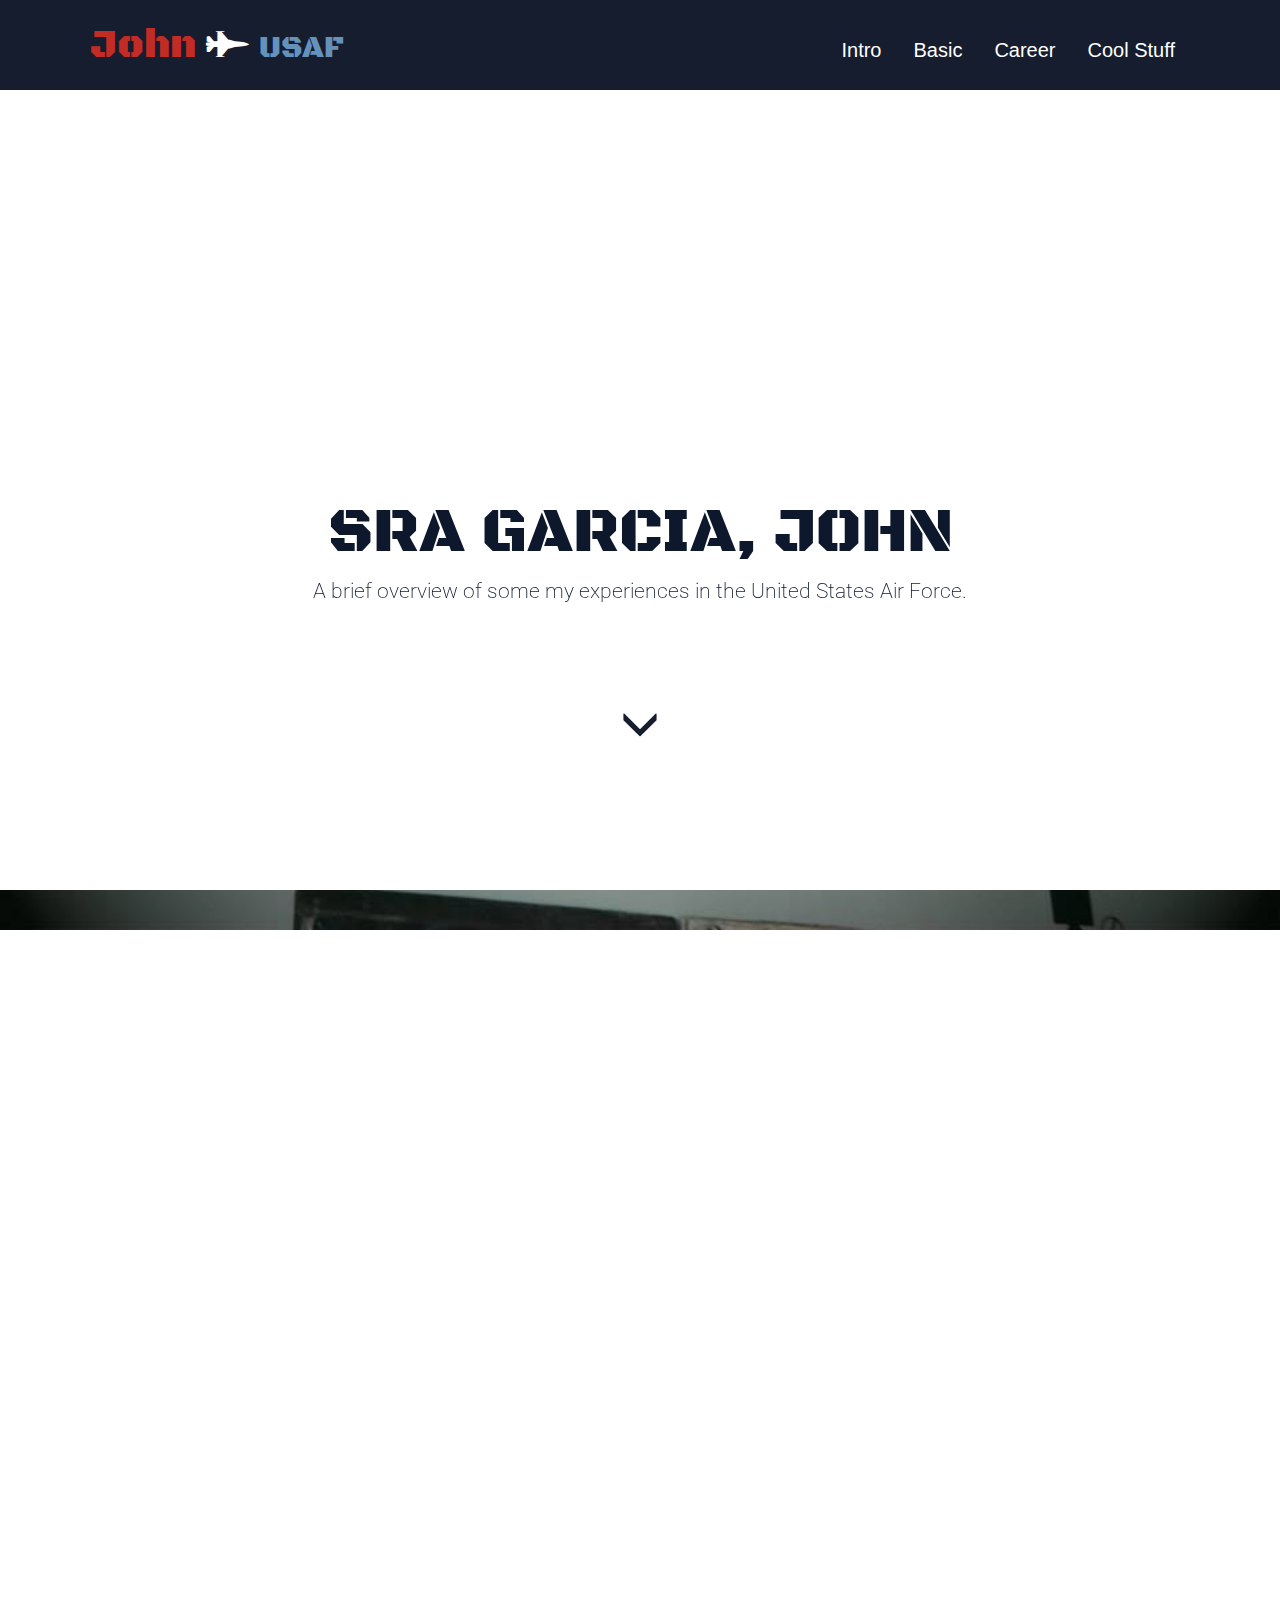
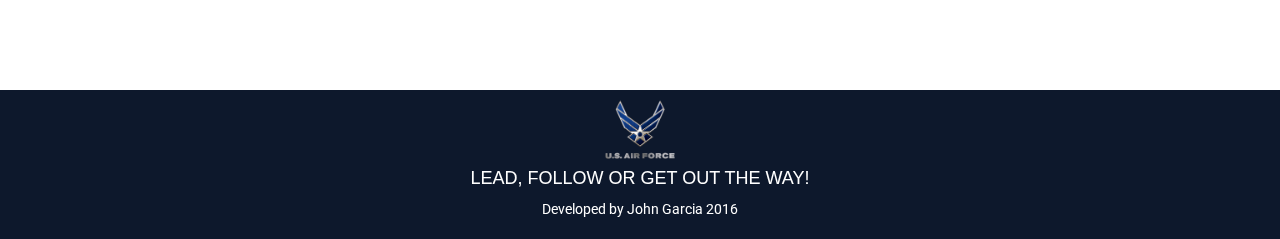
==== index.html @ c0522e44 "Added video background to jumbotron & cropped image" ====
<!DOCTYPE html>
<html lang="en">
<head>
	<meta charset="utf-8">
	<meta http-equiv="X-UA-Compatible" content="IE=edge">
	<meta name="viewport" content="width=device-width, initial-scale=1">
	<title>John In The Air Force</title>
	<!-- Bootstrap -->
	<link href="https://maxcdn.bootstrapcdn.com/bootstrap/3.3.7/css/bootstrap.min.css" rel="stylesheet">
	<!-- Font Awesome CDN -->
	<link href="https://maxcdn.bootstrapcdn.com/font-awesome/4.6.3/css/font-awesome.min.css" rel="stylesheet">
	<!-- animate.css -->
	<link href="https://cdnjs.cloudflare.com/ajax/libs/animate.css/3.5.2/animate.min.css" rel="stylesheet">
	<!-- Custom StyleSheet -->
	<link href="style.css" rel="stylesheet">
	<!-- HTML5 shim and Respond.js for IE8 support of HTML5 elements and media queries -->
	<!-- WARNING: Respond.js doesn't work if you view the page via file:// -->
	<!--[if lt IE 9]>
      <script src="https://oss.maxcdn.com/html5shiv/3.7.3/html5shiv.min.js"></script>
      <script src="https://oss.maxcdn.com/respond/1.4.2/respond.min.js"></script>
    <![endif]-->
</head>
<body>
	<div class="parallax" id="intro-section">
		<div style="position: fixed; z-index: -99; width: 100%; height:100%; overflow: hidden;" >
			<video width="100%" height="100%" autoplay loop muted>
			  <source src="video/Warthog2.mp4" type="video/mp4">
			Your browser does not support the video tag.
			</video>
		</div>
		<div class="overlay">
			<div class="header-bkd navbar-fixed-top">
				<div class="container">
					<div class="header clearfix">
						<nav class="clearfix">
							<button type="button" class="navbar-toggle collapsed" data-toggle="collapse" data-target="#navbar" aria-expanded="false" aria-controls="navbar"> <span class="sr-only">Toggle navigation</span> <span class="icon-bar"></span> <span class="icon-bar"></span> <span class="icon-bar"></span> </button>
							<h1 class="pull-left"> John<span style="color: white;"> <i class="fa fa-fighter-jet makeItFly animated" aria-hidden="true"></i> </span><span style="font-size: 30px; color:#6592bb; ">USAF</span></h1>
							<div class="navbar-collapse collapse" id="navbar">
								<ul class="nav nav-pills pull-right">
									<li role="presentation"><a href="#">Intro</a></li>
									<li role="presentation"><a href="#section-one">Basic</a></li>
									<li role="presentation"><a href="#section-two">Career</a></li>
									<li role="presentation"><a href="#section-three">Cool Stuff</a></li>
								</ul>
							</div>
						</nav>
					</div>
				</div>
			</div>
			<!--header-->
			<div class="jumbotron animated fadeIn">
				<div class="inner-content">
					<div class="profile"></div>
					<h1>SRA GARCIA, JOHN</h1>
					<p class="lead">A brief overview of some my experiences in the United States Air Force.</p>
				</div> 
			</div>
			<div class="col-sm-12 scroll-down"> <a href="#section-one"><i class="glyphicon glyphicon-menu-down blue" aria-hidden="true"></i></a></div>
			<!--container-->
		</div>
	</div>
	<!-- #intro-section -->
	<div class="parallax section" id="section-one">
		<div class="container vertical-center">
			<div class="row animated" id="row1">
				<div class="col-xs-12 col-sm-6 col-lg-6 text-pop"> <i class="fa fa-star " aria-hidden="true"></i>
					<h2>Basic Training</h2>
					<p class="lead">"It doesn't get better, you do"</p>
					<p class="lead">Basic training taught me a lot of things. How to lead, how to follow and how to walk really fast past my instructors during lunch time. Out of everything I learned in basic training my major take away was this:
						<br>
						<br><strong> Much like the rest of life, things never get easier. You just get better at doing them.</strong>
						<br> </p>
				</div>
				<div class=" col-xs-12 col-sm-6">
					<div id="myCarousel" class="carousel slide" data-ride="carousel">
						<!-- Indicators -->
						<ol class="carousel-indicators">
							<li data-target="#myCarousel" data-slide-to="0" class="active"></li>
							<li data-target="#myCarousel" data-slide-to="1"></li>
							<li data-target="#myCarousel" data-slide-to="2"></li>
						</ol>
						<!-- Wrapper for slides -->
						<div class="carousel-inner" role="listbox">
							<div class="item active"> <img src="img/basic_grad.jpg" alt="bt-pic1"> </div>
							<div class="item"> <img src="img/basic-training.jpg" alt="bt-pic2"> </div>
							<div class="item"> <img src="img/JohnnyInTheJetSon.jpg" alt="bt-pic3"> </div>
						</div>
						<!-- Left and right controls -->
						<a class="left carousel-control" href="#myCarousel" role="button" data-slide="prev"> <span class="glyphicon glyphicon-chevron-left" aria-hidden="true"></span> <span class="sr-only">Previous</span> </a>
						<a class="right carousel-control" href="#myCarousel" role="button" data-slide="next"> <span class="glyphicon glyphicon-chevron-right" aria-hidden="true"></span> <span class="sr-only">Next</span> </a>
					</div>
				</div>
			</div>
		</div>
	</div>
	<!-- #section-one -->
	<div class="parallax section1" id="section-two">
		<div class="container vertical-center">
			<div class="row animated" id="row2">
				<div class=" col-xs-12 col-sm-6 col-lg-6 text-pop">
					<div><i class="fa fa-star " aria-hidden="true"></i><i class="fa fa-star " aria-hidden="true"></i></div>
					<h2>Career</h2>
					<p class="lead">Avionics Technician</p>
					<p class="lead">I told my recruiter, "Just put me in a field with computers" Apparently he took that as, "Just put me in the fucking desert pushing around 200 lbs tool cart".
						<br> Joking aside, I did end up working with computers on the most bad ass airplane I have ever seen.
						<br> </p>
				</div>
				<div class=" col-xs-12 col-sm-6">
					<div id="myCarousel2" class="carousel slide" data-ride="carousel">
						<!-- Indicators -->
						<ol class="carousel-indicators">
							<li data-target="#myCarousel2" data-slide-to="0" class="active"></li>
							<li data-target="#myCarousel2" data-slide-to="1"></li>
						</ol>
						<!-- Wrapper for slides -->
						<div class="carousel-inner" role="listbox">
							<div class="item active"> <img src="img/TopOfA10.JPG" alt="top of plane"> </div>
							<div class="item"> <img src="img/In-shop.jpg" alt="hanging out"> </div>
						</div>
						<!-- Left and right controls -->
						<a class="left carousel-control" href="#myCarousel2" role="button" data-slide="prev"> <span class="glyphicon glyphicon-chevron-left" aria-hidden="true"></span> <span class="sr-only">Previous</span> </a>
						<a class="right carousel-control" href="#myCarousel2" role="button" data-slide="next"> <span class="glyphicon glyphicon-chevron-right" aria-hidden="true"></span> <span class="sr-only">Next</span> </a>
					</div>
				</div>
			</div>
		</div>
	</div>
	<!-- #section-two -->
	<div class="parallax section2" id="section-three">
		<div class="container vertical-center">
			<div class="row animated" id="row3">
				<div class="col-xs-12 col-sm-6 text-pop">
					<div><i class="fa fa-star " aria-hidden="true"></i><i class="fa fa-star " aria-hidden="true"></i><i class="fa fa-star " aria-hidden="true"></i></div>
					<h2>Cool Stuff I Did</h2>
					<p class="lead">The Artistic Technician</p>
					<p class="lead">I spent most of my life pre-military drawing pictures and not listening to my teachers, I was all to happy to lend my artist touch to the squadron.
						<br> </p>
				</div>
				<div class=" col-xs-12 col-sm-6">
					<div id="myCarousel3" class="carousel slide" data-ride="carousel">
						<!-- Indicators -->
						<ol class="carousel-indicators">
							<li data-target="#myCarousel3" data-slide-to="0" class="active"></li>
							<li data-target="#myCarousel3" data-slide-to="1"></li>
						</ol>
						<!-- Wrapper for slides -->
						<div class="carousel-inner" role="listbox">
							<div class="item"> <img src="img/Unit%20Logo.jpg" alt="sqdrn logo"> </div>
							<div class="item active"> <img src="img/Squadron_Art.jpg" alt="squadron art"> </div>
							<div class="item"> <img src="img/Cgosms_2014-03-2406-34-49.jpg" alt="Avionics Mario"> </div>
						</div>
						<!-- Left and right controls -->
						<a class="left carousel-control" href="#myCarousel3" role="button" data-slide="prev"> <span class="glyphicon glyphicon-chevron-left" aria-hidden="true"></span> <span class="sr-only">Previous</span> </a>
						<a class="right carousel-control" href="#myCarousel3" role="button" data-slide="next"> <span class="glyphicon glyphicon-chevron-right" aria-hidden="true"></span> <span class="sr-only">Next</span> </a>
					</div>
				</div>
			</div>
		</div>
	</div>
	<!-- #section-two -->
	<footer>
		<div class="container">
			<div class="row">
				<div class="col-sm-12"> <img class="logo-img" src="img/USAF_logo.png" alt="Air Force Logo">
					<h4>LEAD, FOLLOW OR GET OUT THE WAY!</h4>
					<p>Developed by John Garcia 2016</p>
				</div>
			</div>
		</div>
	</footer>
	<!-- jQuery (necessary for Bootstrap's JavaScript plugins) -->
	<script src="https://ajax.googleapis.com/ajax/libs/jquery/1.12.4/jquery.min.js"></script>
	<!-- Include all compiled plugins (below), or include individual files as needed -->
	<script src="https://maxcdn.bootstrapcdn.com/bootstrap/3.3.7/js/bootstrap.min.js"></script>
	<!-- Animation Javascript -->
	<script src="js/animations.js"></script>
</body>
</html>
---- style.css ----
/* color scheme

Blue: #0d182c
Light Blue:
White:


*/

@import url(https://fonts.googleapis.com/css?family=Black+Ops+One);
@import url('https://fonts.googleapis.com/css?family=Roboto');
body {
	margin-top: 90px;
}

h1,
h2,
h3 {
	font-family: 'Black Ops One', cursive;
}

p {
	font-family: 'Roboto', sans-serif;
}

nav {
	margin: 20px 0 10px 0;
	font-size: 20px;
}

.nav>li {
	position: relative;
	display: block;
	line-height: 40px;
	text-align: center;
}

a {
	color: #ffffff;
}

a .fa{
	color: #0d182c;
}

.nav-pills>li.active>a,
.nav-pills>li.active>a:focus,
.nav-pills>li.active>a:hover {
	color: #fff;
	background-color: #0d182c;
}

.navbar-toggle {
	background-color: #6592bb;
	position: absolute;
	top: 10px;
	right: 10px;
}

.navbar-toggle .icon-bar {
	background-color: white;
}

.text-pop {
	background-color: rgba(255, 255, 255, 0.49);
	color: #0d182c;
	animation-duration: 2s;
  	animation-delay: 1s;
}

.header-bkd {
	background-color: #151d2f;
}

.header {
	padding: 0 20px;
}

.header h1 {
	line-height: 50px;
	font-size: 40px;
	font-family: 'Black Ops One', cursive;
	color: #c32b25;
	margin: 0;
}

.logo-img {
	width: 70px;
}

.fa-star {
	font-size: 40px;
	margin-top: 15px;
	margin-left: 5px;
}

.vertical-center {
	min-height: 100%;
	/* Fallback for browsers do NOT support vh unit */
	display: flex;
	align-items: center;
}

.overlay {
	background-color: rgba(255, 255, 255, 0.59);
	height: 800px;
}



#section-one {
	background-image: url(img/JohnnyInTheJetSon.jpg);
}

#section-two {
	background-image: url(img/TopOfA10.JPG);
}

#section-three {
	background-image: url(img/A-10%20crew.jpg);
}
.blue{
	color: #151d2f;
}
.parallax {
	background-position: center;
	background-repeat: no-repeat;
	background-size: cover;
	background-attachment: fixed;
	height: 800px;
}

.jumbotron {
	background-color: transparent;
	text-align: center;
	color: #0d182c;
	animation-duration: 2s;
  	animation-delay: 1s;
}

.jumbotron img {
	width: 200px;
}

.scroll-down {
	text-align: center;
	font-size: 40px;
}

footer {
	background-color: #0d182c;
	color: #ffffff;
	text-align: center;
	padding: 10px 0;
}

.carousel{
    max-height: 416px;
    overflow: hidden;
}

.carousel{
	animation-duration: 2s;
  	animation-delay: 1s;	
}

#row1{
	visibility: hidden;
}
#row2{
	visibility: hidden;
}

#row3{
	visibility: hidden;
}
.fadeIn{
	visibility: visible !important;
}

video {
  position: fixed;
  top: 50%; left: 50%;
  z-index: 1;
  min-width: 100%;
  min-height: 100%;
  width: auto;
  height: auto;
  transform: translate(-50%, -50%);
}

.profile{
	background-image: url('https://preview.c9users.io/johngarcia9110/mil_portfolio/img/Basic_Training.jpg');
	height: 200px;
	width: 200px;
	background-position: center;
    background-size: cover;
    border-radius: 50%;
    margin: 0 auto;
}

.inner-content{
	margin-top: 10em;
}
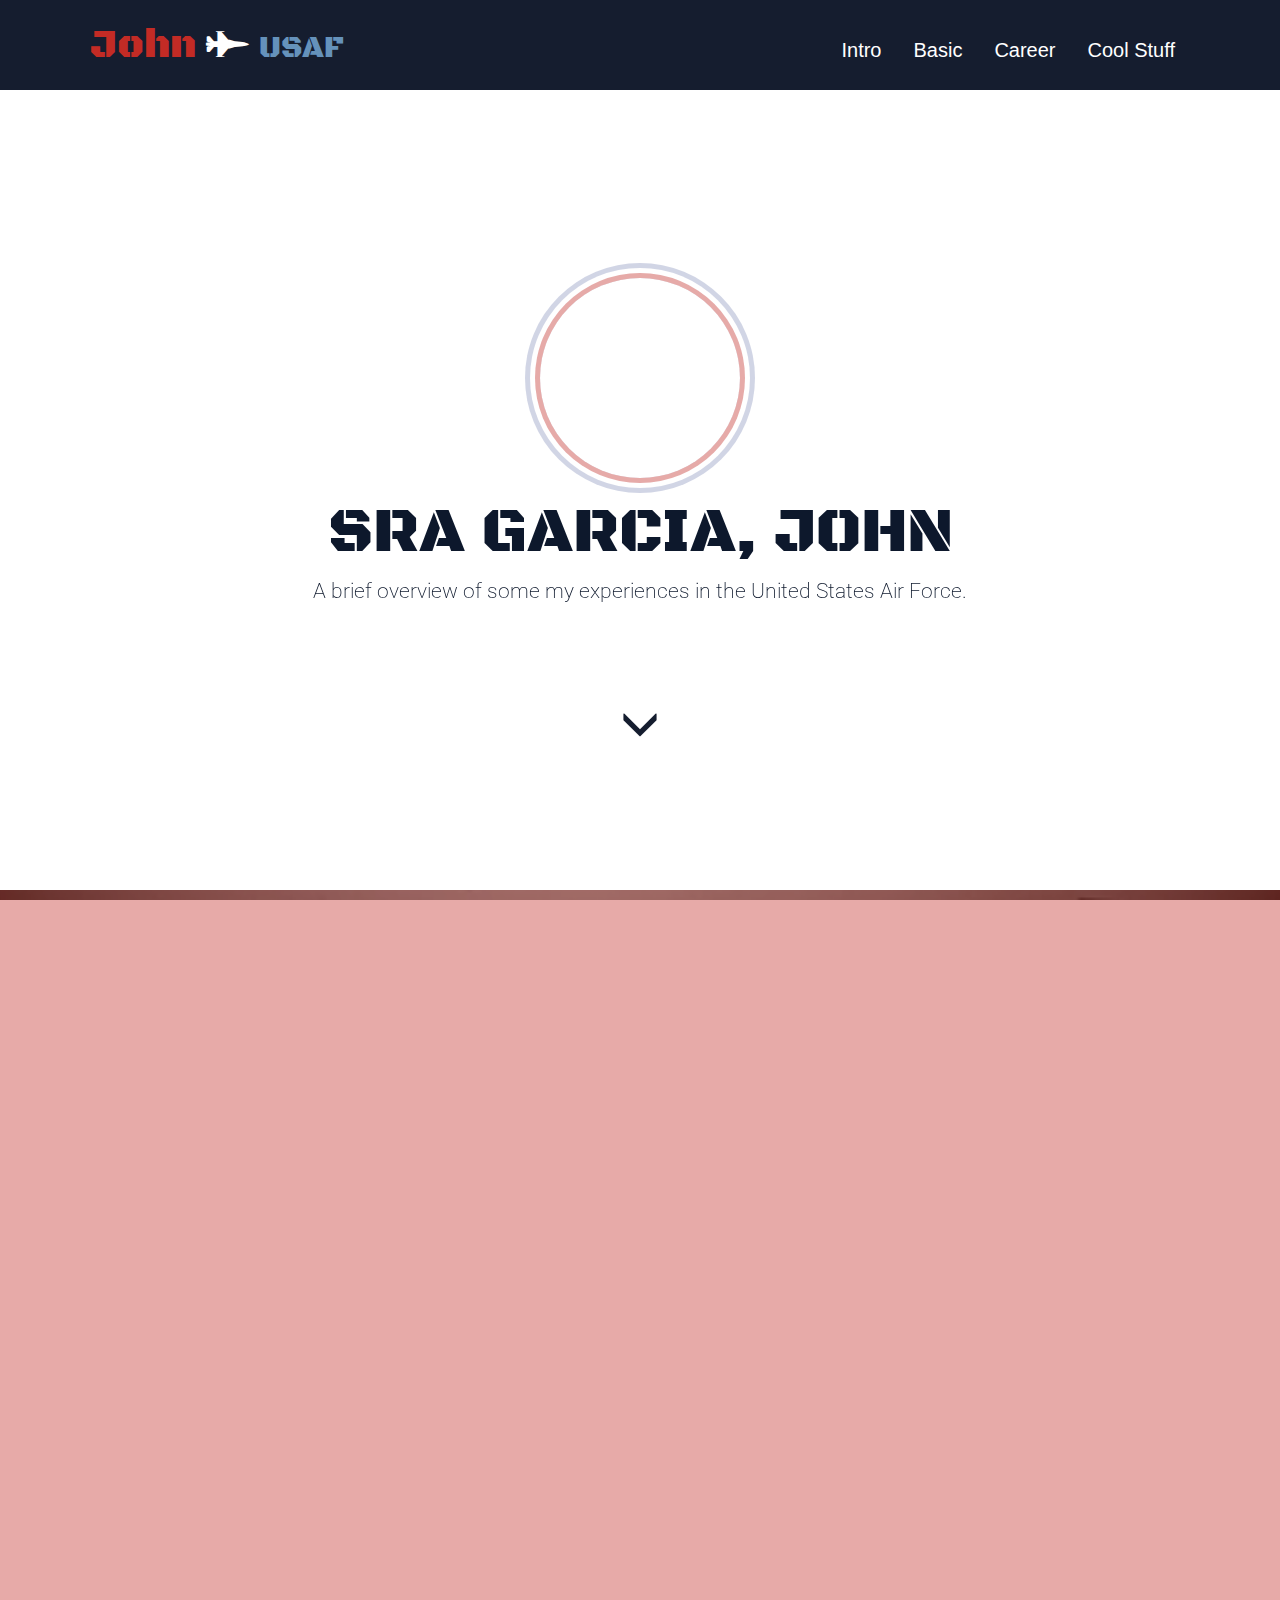
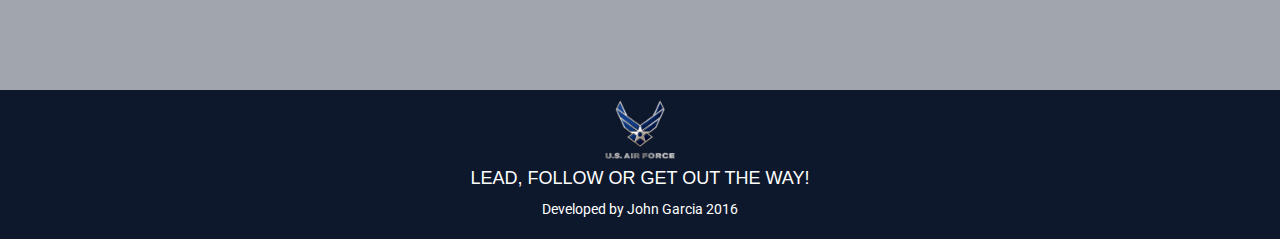
==== commit cbd06980: "Adjusted images, added overlays and additional styling" ====
--- a/index.html
+++ b/index.html
@@ -61,33 +61,36 @@
 	</div>
 	<!-- #intro-section -->
 	<div class="parallax section" id="section-one">
-		<div class="container vertical-center">
-			<div class="row animated" id="row1">
-				<div class="col-xs-12 col-sm-6 col-lg-6 text-pop"> <i class="fa fa-star " aria-hidden="true"></i>
-					<h2>Basic Training</h2>
-					<p class="lead">"It doesn't get better, you do"</p>
-					<p class="lead">Basic training taught me a lot of things. How to lead, how to follow and how to walk really fast past my instructors during lunch time. Out of everything I learned in basic training my major take away was this:
-						<br>
-						<br><strong> Much like the rest of life, things never get easier. You just get better at doing them.</strong>
-						<br> </p>
-				</div>
-				<div class=" col-xs-12 col-sm-6">
-					<div id="myCarousel" class="carousel slide" data-ride="carousel">
-						<!-- Indicators -->
-						<ol class="carousel-indicators">
-							<li data-target="#myCarousel" data-slide-to="0" class="active"></li>
-							<li data-target="#myCarousel" data-slide-to="1"></li>
-							<li data-target="#myCarousel" data-slide-to="2"></li>
-						</ol>
-						<!-- Wrapper for slides -->
-						<div class="carousel-inner" role="listbox">
-							<div class="item active"> <img src="img/basic_grad.jpg" alt="bt-pic1"> </div>
-							<div class="item"> <img src="img/basic-training.jpg" alt="bt-pic2"> </div>
-							<div class="item"> <img src="img/JohnnyInTheJetSon.jpg" alt="bt-pic3"> </div>
+		<div class="red-bk">
+			<div class="container vertical-center override">
+				<div class="row animated" id="row1">
+					<div class="col-xs-12 col-sm-6 col-lg-6 text-pop"> <i class="fa fa-star " aria-hidden="true"></i>
+						<h2>Basic Training</h2>
+						<p class="lead">"It doesn't get better, you do"</p>
+						<p class="lead">Basic training taught me a lot of things. How to lead, how to follow and how to walk really fast past my instructors during lunch time. Out of everything I learned in basic training my major take away was this:
+							<br>
+							<br><strong> Much like the rest of life, things never get easier. You just get better at doing them.</strong>
+							<br> 
+						</p>
+					</div>
+					<div class=" col-xs-12 col-sm-6">
+						<div id="myCarousel" class="carousel slide" data-ride="carousel">
+							<!-- Indicators -->
+							<ol class="carousel-indicators">
+								<li data-target="#myCarousel" data-slide-to="0" class="active"></li>
+								<li data-target="#myCarousel" data-slide-to="1"></li>
+								<li data-target="#myCarousel" data-slide-to="2"></li>
+							</ol>
+							<!-- Wrapper for slides -->
+							<div class="carousel-inner" role="listbox">
+								<div class="item active"> <img src="img/basic_grad.jpg" alt="bt-pic1"> </div>
+								<div class="item"> <img src="img/basic-training.jpg" alt="bt-pic2"> </div>
+								<div class="item"> <img src="img/JohnnyInTheJetSon.jpg" alt="bt-pic3"> </div>
+							</div>
+							<!-- Left and right controls -->
+							<a class="left carousel-control" href="#myCarousel" role="button" data-slide="prev"> <span class="glyphicon glyphicon-chevron-left" aria-hidden="true"></span> <span class="sr-only">Previous</span> </a>
+							<a class="right carousel-control" href="#myCarousel" role="button" data-slide="next"> <span class="glyphicon glyphicon-chevron-right" aria-hidden="true"></span> <span class="sr-only">Next</span> </a>
 						</div>
-						<!-- Left and right controls -->
-						<a class="left carousel-control" href="#myCarousel" role="button" data-slide="prev"> <span class="glyphicon glyphicon-chevron-left" aria-hidden="true"></span> <span class="sr-only">Previous</span> </a>
-						<a class="right carousel-control" href="#myCarousel" role="button" data-slide="next"> <span class="glyphicon glyphicon-chevron-right" aria-hidden="true"></span> <span class="sr-only">Next</span> </a>
 					</div>
 				</div>
 			</div>
@@ -95,31 +98,35 @@
 	</div>
 	<!-- #section-one -->
 	<div class="parallax section1" id="section-two">
-		<div class="container vertical-center">
-			<div class="row animated" id="row2">
-				<div class=" col-xs-12 col-sm-6 col-lg-6 text-pop">
-					<div><i class="fa fa-star " aria-hidden="true"></i><i class="fa fa-star " aria-hidden="true"></i></div>
-					<h2>Career</h2>
-					<p class="lead">Avionics Technician</p>
-					<p class="lead">I told my recruiter, "Just put me in a field with computers" Apparently he took that as, "Just put me in the fucking desert pushing around 200 lbs tool cart".
-						<br> Joking aside, I did end up working with computers on the most bad ass airplane I have ever seen.
-						<br> </p>
-				</div>
-				<div class=" col-xs-12 col-sm-6">
-					<div id="myCarousel2" class="carousel slide" data-ride="carousel">
-						<!-- Indicators -->
-						<ol class="carousel-indicators">
-							<li data-target="#myCarousel2" data-slide-to="0" class="active"></li>
-							<li data-target="#myCarousel2" data-slide-to="1"></li>
-						</ol>
-						<!-- Wrapper for slides -->
-						<div class="carousel-inner" role="listbox">
-							<div class="item active"> <img src="img/TopOfA10.JPG" alt="top of plane"> </div>
-							<div class="item"> <img src="img/In-shop.jpg" alt="hanging out"> </div>
+		<div class="white-bk">
+			<div class="container vertical-center">
+				<div class="row animated" id="row2">
+					<div class=" col-xs-12 col-sm-6 col-lg-6 text-pop">
+						<div><i class="fa fa-star " aria-hidden="true"></i><i class="fa fa-star " aria-hidden="true"></i></div>
+						<h2>Career</h2>
+						<p class="lead">Avionics Technician</p>
+						<p class="lead">I told my recruiter, "Just put me in a field with computers" Apparently he took that as, "Just put me in the fucking desert pushing around 200 lbs tool cart".
+							<br> Joking aside, I did end up working with computers on the most bad ass airplane I have ever seen.
+							<br> </p>
+					</div>
+					<div class=" col-xs-12 col-sm-6">
+						<div id="myCarousel2" class="carousel slide" data-ride="carousel">
+							<!-- Indicators -->
+							<ol class="carousel-indicators">
+								<li data-target="#myCarousel2" data-slide-to="0" class="active"></li>
+								<li data-target="#myCarousel2" data-slide-to="1"></li>
+								<li data-target="#myCarousel2" data-slide-to="2"></li>
+							</ol>
+							<!-- Wrapper for slides -->
+							<div class="carousel-inner" role="listbox">
+								<div class="item active"> <img src="img/TopOfA10.jpg" alt="top of plane"> </div>
+								<div class="item"> <img src="img/In-shop.jpg" alt="hanging out"> </div>
+								<div class="item"> <img src="img/Testing Unit Toys.jpg" alt="hanging out"> </div>
+							</div>
+							<!-- Left and right controls -->
+							<a class="left carousel-control" href="#myCarousel2" role="button" data-slide="prev"> <span class="glyphicon glyphicon-chevron-left" aria-hidden="true"></span> <span class="sr-only">Previous</span> </a>
+							<a class="right carousel-control" href="#myCarousel2" role="button" data-slide="next"> <span class="glyphicon glyphicon-chevron-right" aria-hidden="true"></span> <span class="sr-only">Next</span> </a>
 						</div>
-						<!-- Left and right controls -->
-						<a class="left carousel-control" href="#myCarousel2" role="button" data-slide="prev"> <span class="glyphicon glyphicon-chevron-left" aria-hidden="true"></span> <span class="sr-only">Previous</span> </a>
-						<a class="right carousel-control" href="#myCarousel2" role="button" data-slide="next"> <span class="glyphicon glyphicon-chevron-right" aria-hidden="true"></span> <span class="sr-only">Next</span> </a>
 					</div>
 				</div>
 			</div>
@@ -127,31 +134,34 @@
 	</div>
 	<!-- #section-two -->
 	<div class="parallax section2" id="section-three">
-		<div class="container vertical-center">
-			<div class="row animated" id="row3">
-				<div class="col-xs-12 col-sm-6 text-pop">
-					<div><i class="fa fa-star " aria-hidden="true"></i><i class="fa fa-star " aria-hidden="true"></i><i class="fa fa-star " aria-hidden="true"></i></div>
-					<h2>Cool Stuff I Did</h2>
-					<p class="lead">The Artistic Technician</p>
-					<p class="lead">I spent most of my life pre-military drawing pictures and not listening to my teachers, I was all to happy to lend my artist touch to the squadron.
-						<br> </p>
-				</div>
-				<div class=" col-xs-12 col-sm-6">
-					<div id="myCarousel3" class="carousel slide" data-ride="carousel">
-						<!-- Indicators -->
-						<ol class="carousel-indicators">
-							<li data-target="#myCarousel3" data-slide-to="0" class="active"></li>
-							<li data-target="#myCarousel3" data-slide-to="1"></li>
-						</ol>
-						<!-- Wrapper for slides -->
-						<div class="carousel-inner" role="listbox">
-							<div class="item"> <img src="img/Unit%20Logo.jpg" alt="sqdrn logo"> </div>
-							<div class="item active"> <img src="img/Squadron_Art.jpg" alt="squadron art"> </div>
-							<div class="item"> <img src="img/Cgosms_2014-03-2406-34-49.jpg" alt="Avionics Mario"> </div>
+		<div class="blue-bk">
+			<div class="container vertical-center">
+				<div class="row animated" id="row3">
+					<div class="col-xs-12 col-sm-6 text-pop">
+						<div><i class="fa fa-star " aria-hidden="true"></i><i class="fa fa-star " aria-hidden="true"></i><i class="fa fa-star " aria-hidden="true"></i></div>
+						<h2>Cool Stuff I Did</h2>
+						<p class="lead">The Artistic Technician</p>
+						<p class="lead">I spent most of my life pre-military drawing pictures and not listening to my teachers, I was all to happy to lend my artist touch to the squadron.
+							<br> </p>
+					</div>
+					<div class=" col-xs-12 col-sm-6">
+						<div id="myCarousel3" class="carousel slide" data-ride="carousel">
+							<!-- Indicators -->
+							<ol class="carousel-indicators">
+								<li data-target="#myCarousel3" data-slide-to="0" class="active"></li>
+								<li data-target="#myCarousel3" data-slide-to="1"></li>
+								<li data-target="#myCarousel3" data-slide-to="2"></li>
+							</ol>
+							<!-- Wrapper for slides -->
+							<div class="carousel-inner" role="listbox">
+								<div class="item"> <img src="img/Unit Logo.jpg" alt="sqdrn logo"> </div>
+								<div class="item active"> <img src="img/Squadron_Art.jpg" alt="squadron art"> </div>
+								<div class="item"> <img src="img/Av_book.jpg" alt="Avionics Mario"> </div>
+							</div>
+							<!-- Left and right controls -->
+							<a class="left carousel-control" href="#myCarousel3" role="button" data-slide="prev"> <span class="glyphicon glyphicon-chevron-left" aria-hidden="true"></span> <span class="sr-only">Previous</span> </a>
+							<a class="right carousel-control" href="#myCarousel3" role="button" data-slide="next"> <span class="glyphicon glyphicon-chevron-right" aria-hidden="true"></span> <span class="sr-only">Next</span> </a>
 						</div>
-						<!-- Left and right controls -->
-						<a class="left carousel-control" href="#myCarousel3" role="button" data-slide="prev"> <span class="glyphicon glyphicon-chevron-left" aria-hidden="true"></span> <span class="sr-only">Previous</span> </a>
-						<a class="right carousel-control" href="#myCarousel3" role="button" data-slide="next"> <span class="glyphicon glyphicon-chevron-right" aria-hidden="true"></span> <span class="sr-only">Next</span> </a>
 					</div>
 				</div>
 			</div>
--- a/style.css
+++ b/style.css
@@ -128,6 +128,8 @@
 	background-size: cover;
 	background-attachment: fixed;
 	height: 800px;
+	position:relative;
+	z-index: 0;
 }
 
 .jumbotron {
@@ -148,10 +150,12 @@
 }
 
 footer {
+	position: relative;
 	background-color: #0d182c;
 	color: #ffffff;
 	text-align: center;
 	padding: 10px 0;
+	z-index: 40;
 }
 
 .carousel{
@@ -166,6 +170,8 @@
 
 #row1{
 	visibility: hidden;
+	position: relative;
+	z-index: 3;
 }
 #row2{
 	visibility: hidden;
@@ -197,8 +203,29 @@
     background-size: cover;
     border-radius: 50%;
     margin: 0 auto;
+    box-shadow: 0 0 0 5px hsla(2, 68%, 45%, 0.4),
+      0 0 0 10px hsl(0, 0%, 100%),
+    0 0 0 15px hsla(228, 29%, 61%, 0.36);
 }
 
 .inner-content{
 	margin-top: 10em;
-}+}
+
+.red-bk{
+	background-color: rgba(195, 43, 37, 0.40);
+    width: 100%;
+    height: 100%;
+}
+
+.white-bk{
+	background-color: rgba(255, 255, 255, 0.40);
+    width: 100%;
+    height: 100%;
+}
+
+.blue-bk{
+	background-color: rgba(21, 29, 47, 0.40);
+    width: 100%;
+    height: 100%;
+}
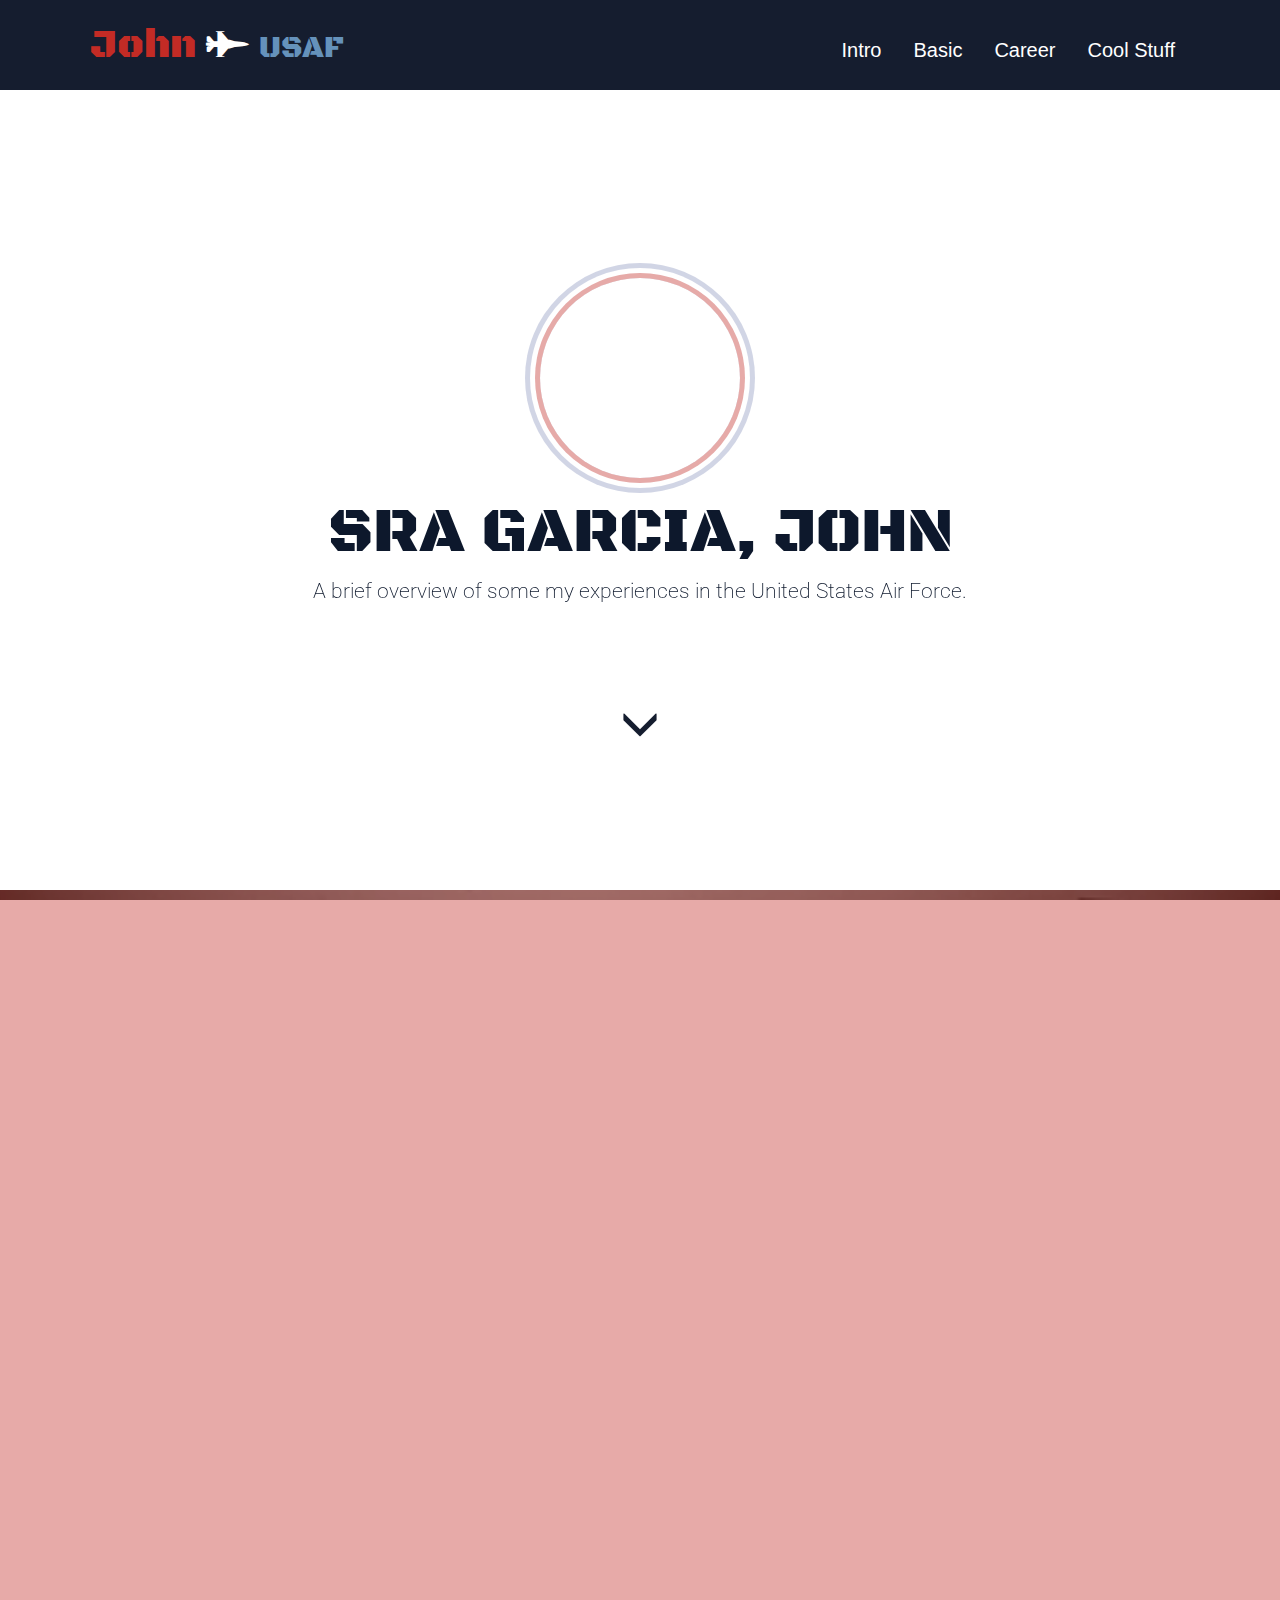
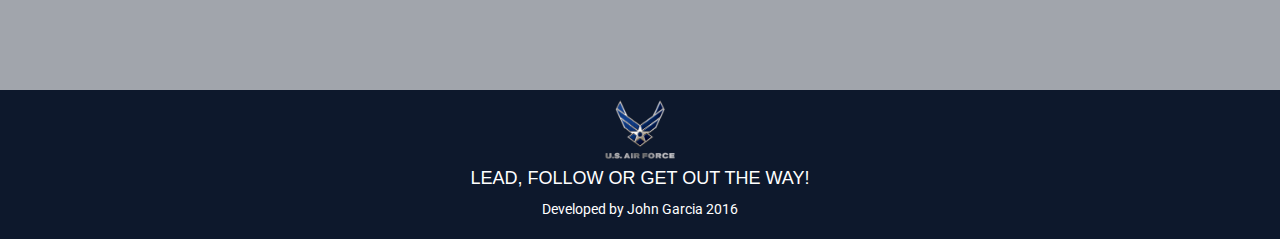
==== commit 39c2770a: "Fixed header put it in THE RIGHT FUKLSDFJ SPOT FINALLY" ====
--- a/index.html
+++ b/index.html
@@ -21,6 +21,25 @@
     <![endif]-->
 </head>
 <body>
+	<div class="header-bkd navbar-fixed-top">
+		<div class="container">
+			<div class="header clearfix">
+				<nav class="clearfix">
+					<button type="button" class="navbar-toggle collapsed" data-toggle="collapse" data-target="#navbar" aria-expanded="false" aria-controls="navbar"> <span class="sr-only">Toggle navigation</span> <span class="icon-bar"></span> <span class="icon-bar"></span> <span class="icon-bar"></span> </button>
+					<h1 class="pull-left"> John<span style="color: white;"> <i class="fa fa-fighter-jet makeItFly animated" aria-hidden="true"></i> </span><span style="font-size: 30px; color:#6592bb; ">USAF</span></h1>
+					<div class="navbar-collapse collapse" id="navbar">
+						<ul class="nav nav-pills pull-right">
+							<li role="presentation"><a href="#">Intro</a></li>
+							<li role="presentation"><a href="#section-one">Basic</a></li>
+							<li role="presentation"><a href="#section-two">Career</a></li>
+							<li role="presentation"><a href="#section-three">Cool Stuff</a></li>
+						</ul>
+					</div>
+				</nav>
+			</div>
+		</div>
+	</div>
+	<!--header-->
 	<div class="parallax" id="intro-section">
 		<div style="position: fixed; z-index: -99; width: 100%; height:100%; overflow: hidden;" >
 			<video width="100%" height="100%" autoplay loop muted>
@@ -29,25 +48,7 @@
 			</video>
 		</div>
 		<div class="overlay">
-			<div class="header-bkd navbar-fixed-top">
-				<div class="container">
-					<div class="header clearfix">
-						<nav class="clearfix">
-							<button type="button" class="navbar-toggle collapsed" data-toggle="collapse" data-target="#navbar" aria-expanded="false" aria-controls="navbar"> <span class="sr-only">Toggle navigation</span> <span class="icon-bar"></span> <span class="icon-bar"></span> <span class="icon-bar"></span> </button>
-							<h1 class="pull-left"> John<span style="color: white;"> <i class="fa fa-fighter-jet makeItFly animated" aria-hidden="true"></i> </span><span style="font-size: 30px; color:#6592bb; ">USAF</span></h1>
-							<div class="navbar-collapse collapse" id="navbar">
-								<ul class="nav nav-pills pull-right">
-									<li role="presentation"><a href="#">Intro</a></li>
-									<li role="presentation"><a href="#section-one">Basic</a></li>
-									<li role="presentation"><a href="#section-two">Career</a></li>
-									<li role="presentation"><a href="#section-three">Cool Stuff</a></li>
-								</ul>
-							</div>
-						</nav>
-					</div>
-				</div>
-			</div>
-			<!--header-->
+
 			<div class="jumbotron animated fadeIn">
 				<div class="inner-content">
 					<div class="profile"></div>
--- a/style.css
+++ b/style.css
@@ -110,14 +110,20 @@
 
 #section-one {
 	background-image: url(img/JohnnyInTheJetSon.jpg);
+	position: relative;
+	z-index:1;
 }
 
 #section-two {
-	background-image: url(img/TopOfA10.JPG);
+	background-image: url(img/TopOfA10.jpg);
+	position: relative;
+	z-index:1;
 }
 
 #section-three {
 	background-image: url(img/A-10%20crew.jpg);
+	position: relative;
+	z-index:1;
 }
 .blue{
 	color: #151d2f;
@@ -129,7 +135,7 @@
 	background-attachment: fixed;
 	height: 800px;
 	position:relative;
-	z-index: 0;
+	z-index: 1;
 }
 
 .jumbotron {
@@ -138,6 +144,7 @@
 	color: #0d182c;
 	animation-duration: 2s;
   	animation-delay: 1s;
+  	
 }
 
 .jumbotron img {
@@ -170,8 +177,6 @@
 
 #row1{
 	visibility: hidden;
-	position: relative;
-	z-index: 3;
 }
 #row2{
 	visibility: hidden;
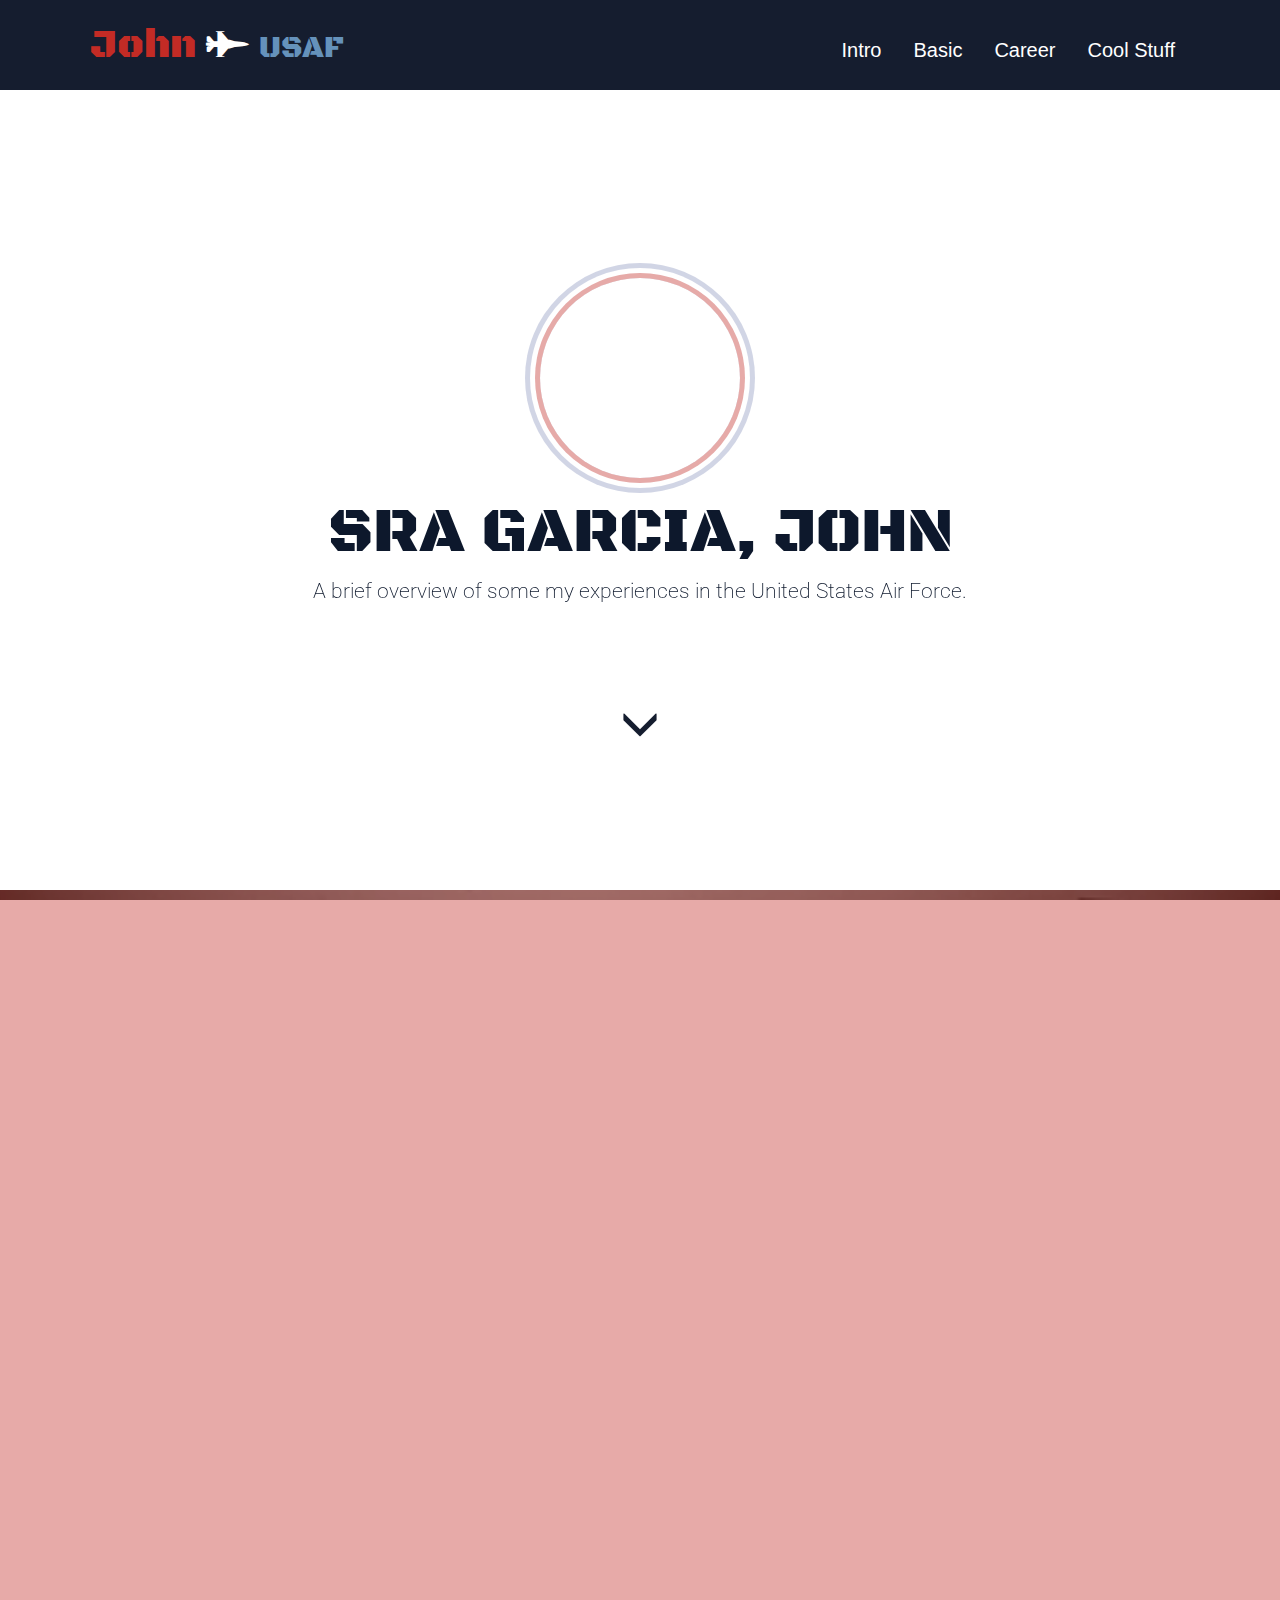
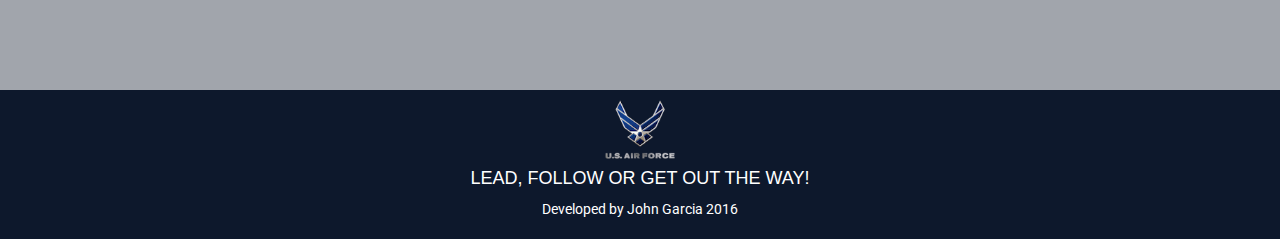
==== commit 42ad296a: "added mobile styling" ====
--- a/index.html
+++ b/index.html
@@ -26,7 +26,7 @@
 			<div class="header clearfix">
 				<nav class="clearfix">
 					<button type="button" class="navbar-toggle collapsed" data-toggle="collapse" data-target="#navbar" aria-expanded="false" aria-controls="navbar"> <span class="sr-only">Toggle navigation</span> <span class="icon-bar"></span> <span class="icon-bar"></span> <span class="icon-bar"></span> </button>
-					<h1 class="pull-left"> John<span style="color: white;"> <i class="fa fa-fighter-jet makeItFly animated" aria-hidden="true"></i> </span><span style="font-size: 30px; color:#6592bb; ">USAF</span></h1>
+					<h1 class="pull-left"> John<span id="white-jet"> <i class="fa fa-fighter-jet makeItFly animated" aria-hidden="true"></i> </span><span id="usaf">USAF</span></h1>
 					<div class="navbar-collapse collapse" id="navbar">
 						<ul class="nav nav-pills pull-right">
 							<li role="presentation"><a href="#">Intro</a></li>
@@ -41,9 +41,9 @@
 	</div>
 	<!--header-->
 	<div class="parallax" id="intro-section">
-		<div style="position: fixed; z-index: -99; width: 100%; height:100%; overflow: hidden;" >
+		<div class='hidden-sm' style="position: fixed; z-index: -99; width: 100%; height:100%; overflow: hidden;" >
 			<video width="100%" height="100%" autoplay loop muted>
-			  <source src="video/Warthog2.mp4" type="video/mp4">
+			  <source src="http://johnbgarcia.com/videos/Warthog2.mp4" type="video/mp4">
 			Your browser does not support the video tag.
 			</video>
 		</div>
@@ -67,10 +67,9 @@
 				<div class="row animated" id="row1">
 					<div class="col-xs-12 col-sm-6 col-lg-6 text-pop"> <i class="fa fa-star " aria-hidden="true"></i>
 						<h2>Basic Training</h2>
-						<p class="lead">"It doesn't get better, you do"</p>
 						<p class="lead">Basic training taught me a lot of things. How to lead, how to follow and how to walk really fast past my instructors during lunch time. Out of everything I learned in basic training my major take away was this:
 							<br>
-							<br><strong> Much like the rest of life, things never get easier. You just get better at doing them.</strong>
+							<br>"Much like the rest of life, things never get easier. You just get better at doing them."
 							<br> 
 						</p>
 					</div>
@@ -106,7 +105,7 @@
 						<div><i class="fa fa-star " aria-hidden="true"></i><i class="fa fa-star " aria-hidden="true"></i></div>
 						<h2>Career</h2>
 						<p class="lead">Avionics Technician</p>
-						<p class="lead">I told my recruiter, "Just put me in a field with computers" Apparently he took that as, "Just put me in the fucking desert pushing around 200 lbs tool cart".
+						<p class="lead">I told my recruiter, "Just put me in a field with computers" Apparently he took that as, "Just put me in the desert pushing around a 200 pound tool cart".
 							<br> Joking aside, I did end up working with computers on the most bad ass airplane I have ever seen.
 							<br> </p>
 					</div>
@@ -142,7 +141,7 @@
 						<div><i class="fa fa-star " aria-hidden="true"></i><i class="fa fa-star " aria-hidden="true"></i><i class="fa fa-star " aria-hidden="true"></i></div>
 						<h2>Cool Stuff I Did</h2>
 						<p class="lead">The Artistic Technician</p>
-						<p class="lead">I spent most of my life pre-military drawing pictures and not listening to my teachers, I was all to happy to lend my artist touch to the squadron.
+						<p class="lead">I spent most of my pre-military life drawing pictures and not listening to my teachers, I was all to happy to lend my artistic touch to the squadron.
 							<br> </p>
 					</div>
 					<div class=" col-xs-12 col-sm-6">
--- a/style.css
+++ b/style.css
@@ -35,11 +35,20 @@
 	text-align: center;
 }
 
+#white-jet {
+	color: white;
+}
+
+#usaf {
+	font-size: 30px;
+	color: #6592bb;
+}
+
 a {
 	color: #ffffff;
 }
 
-a .fa{
+a .fa {
 	color: #0d182c;
 }
 
@@ -64,8 +73,9 @@
 .text-pop {
 	background-color: rgba(255, 255, 255, 0.49);
 	color: #0d182c;
+	min-height: 370px;
 	animation-duration: 2s;
-  	animation-delay: 1s;
+	animation-delay: 1s;
 }
 
 .header-bkd {
@@ -106,35 +116,35 @@
 	height: 800px;
 }
 
-
-
 #section-one {
 	background-image: url(img/JohnnyInTheJetSon.jpg);
 	position: relative;
-	z-index:1;
+	z-index: 1;
 }
 
 #section-two {
 	background-image: url(img/TopOfA10.jpg);
 	position: relative;
-	z-index:1;
+	z-index: 1;
 }
 
 #section-three {
 	background-image: url(img/A-10%20crew.jpg);
 	position: relative;
-	z-index:1;
-}
-.blue{
+	z-index: 1;
+}
+
+.blue {
 	color: #151d2f;
 }
+
 .parallax {
 	background-position: center;
 	background-repeat: no-repeat;
 	background-size: cover;
 	background-attachment: fixed;
 	height: 800px;
-	position:relative;
+	position: relative;
 	z-index: 1;
 }
 
@@ -143,8 +153,7 @@
 	text-align: center;
 	color: #0d182c;
 	animation-duration: 2s;
-  	animation-delay: 1s;
-  	
+	animation-delay: 1s;
 }
 
 .jumbotron img {
@@ -165,72 +174,121 @@
 	z-index: 40;
 }
 
-.carousel{
-    max-height: 416px;
-    overflow: hidden;
-}
-
-.carousel{
+.carousel {
+	max-height: 416px;
+	overflow: hidden;
+}
+
+.carousel {
 	animation-duration: 2s;
-  	animation-delay: 1s;	
-}
-
-#row1{
+	animation-delay: 1s;
+}
+
+#row1 {
 	visibility: hidden;
 }
-#row2{
+
+#row2 {
 	visibility: hidden;
 }
 
-#row3{
+#row3 {
 	visibility: hidden;
 }
-.fadeIn{
+
+.fadeIn {
 	visibility: visible !important;
 }
 
 video {
-  position: fixed;
-  top: 50%; left: 50%;
-  z-index: 1;
-  min-width: 100%;
-  min-height: 100%;
-  width: auto;
-  height: auto;
-  transform: translate(-50%, -50%);
-}
-
-.profile{
+	position: fixed;
+	top: 50%;
+	left: 50%;
+	z-index: 1;
+	min-width: 100%;
+	min-height: 100%;
+	width: auto;
+	height: auto;
+	transform: translate(-50%, -50%);
+}
+
+.profile {
 	background-image: url('https://preview.c9users.io/johngarcia9110/mil_portfolio/img/Basic_Training.jpg');
 	height: 200px;
 	width: 200px;
 	background-position: center;
-    background-size: cover;
-    border-radius: 50%;
-    margin: 0 auto;
-    box-shadow: 0 0 0 5px hsla(2, 68%, 45%, 0.4),
-      0 0 0 10px hsl(0, 0%, 100%),
-    0 0 0 15px hsla(228, 29%, 61%, 0.36);
-}
-
-.inner-content{
+	background-size: cover;
+	border-radius: 50%;
+	margin: 0 auto;
+	box-shadow: 0 0 0 5px hsla(2, 68%, 45%, 0.4), 0 0 0 10px hsl(0, 0%, 100%), 0 0 0 15px hsla(228, 29%, 61%, 0.36);
+}
+
+.inner-content {
 	margin-top: 10em;
 }
 
-.red-bk{
+.red-bk {
 	background-color: rgba(195, 43, 37, 0.40);
-    width: 100%;
-    height: 100%;
-}
-
-.white-bk{
+	width: 100%;
+	height: 100%;
+}
+
+.white-bk {
 	background-color: rgba(255, 255, 255, 0.40);
-    width: 100%;
-    height: 100%;
-}
-
-.blue-bk{
+	width: 100%;
+	height: 100%;
+}
+
+.blue-bk {
 	background-color: rgba(21, 29, 47, 0.40);
-    width: 100%;
-    height: 100%;
-}
+	width: 100%;
+	height: 100%;
+}
+
+
+/* Media Queries */
+
+@media only screen and (max-width: 414px) {
+	.navbar-collapse{
+		width: 100%;
+	}
+	.nav-pills{
+		width: 100%;
+	}
+	.nav-pills li{
+		width: 100%;
+	}
+	video {
+		display: none;
+	}
+	#section-one {
+		background-image: none;
+		position: relative;
+		z-index: 1;
+	}
+	#section-two {
+		background-image: none;
+		position: relative;
+		z-index: 1;
+	}
+	#section-three {
+		background-image: none;
+		position: relative;
+		z-index: 1;
+	}
+	.white-bk {
+		background-color: rgba(255, 255, 255, 1);
+		width: 100%;
+		height: 100%;
+	}
+	.blue-bk {
+		background-color: rgba(21, 29, 47, 1);
+		width: 100%;
+		height: 100%;
+	}
+	.red-bk {
+		background-color: rgba(195, 43, 37, 1);
+		width: 100%;
+		height: 100%;
+	}
+}
